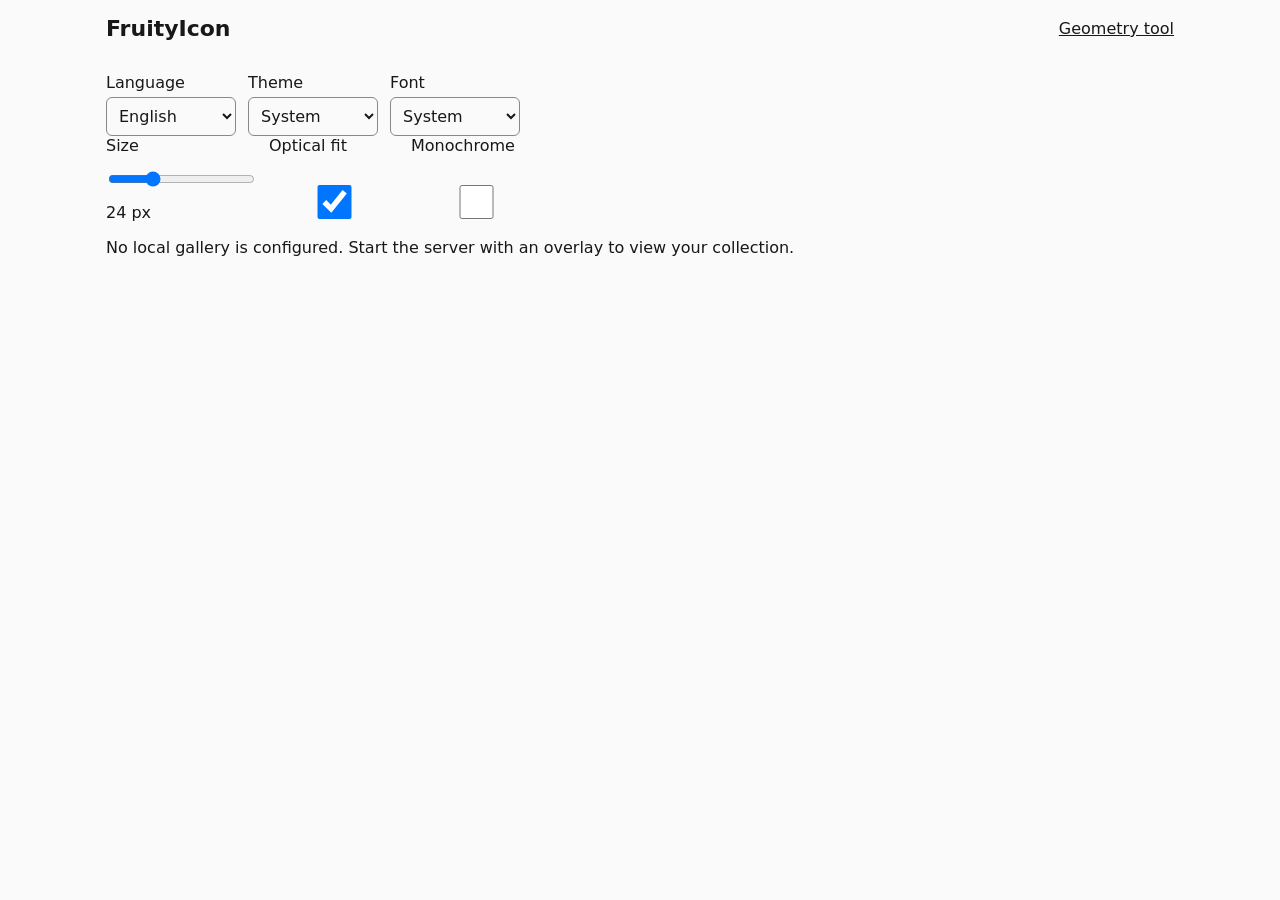
==== gallery/index.html @ 226326e8 "Add data-driven local gallery to secure preview" ====
<!doctype html>
<html lang="en">
  <head>
    <meta charset="utf-8">
    <meta name="viewport" content="width=device-width, initial-scale=1">
    <title>FruityIcon gallery</title>
    <link rel="stylesheet" href="gallery.css">
    <script src="gallery.js" defer></script>
  </head>
  <body>
    <header><h1>FruityIcon</h1><a href="../demo/" data-i18n="tool">Geometry tool</a></header>
    <main>
      <section class="controls" aria-label="Preferences">
        <label><span data-i18n="language">Language</span><select id="language"><option value="en">English</option><option value="zh-Hant">繁體中文</option><option value="zh-Hans">简体中文</option></select></label>
        <label><span data-i18n="theme">Theme</span><select id="theme"><option value="system" data-i18n="system">System</option><option value="light" data-i18n="light">Light</option><option value="dark" data-i18n="dark">Dark</option></select></label>
        <label><span data-i18n="font">Font</span><select id="font"><option value="system" data-i18n="system">System</option><option value="pixel" data-i18n="pixel">Pixel</option></select></label>
      </section>
      <div
        class="controls"><label><span data-i18n="size">Size</span><input id="size" type="range" min="16" max="48" step="2" value="24"><output id="size-value">24 px</output></label><label><span data-i18n="fit">Optical fit</span><input id="fit" type="checkbox" checked></label><label><span data-i18n="mono">Monochrome</span><input id="mono" type="checkbox"></label></div>
      <p id="notice" role="status"></p>
      <section id="library" hidden>
        <div
          class="filters"><label><span data-i18n="search">Search</span><input id="search" type="search"></label><label><span data-i18n="category">Category</span><select id="category"></select></label></div>
        <p id="count" role="status"></p>
        <div class="layout">
          <div id="items" class="items"></div>
          <section id="detail" class="detail"
            hidden><h2 id="name"></h2><p id="description"></p><div id="preview"></div><div id="sizes"></div><a id="download" download data-i18n="download">Download source</a><button id="copy" data-i18n="copy">Copy CSS</button><button id="favorite" data-i18n="favorite">Favorite</button><button id="add" data-i18n="add">Add to tray</button><pre id="recipe"></pre></section>
        </div>
        <section
          class="sample"><h2 data-i18n="tray">Tray</h2><div id="tray"></div><label><span data-i18n="upload">Preview local PNG</span><input id="upload" type="file" accept="image/png"></label><img id="local-preview" hidden alt=""></section>
      </section>
    </main>
  </body>
</html>
---- gallery/gallery.css ----
@font-face {
  font-family: GalleryPixel;
  src: url('/overlay/font.woff2') format('woff2');
  font-display: swap;
}
:root {
  color-scheme: light dark;
  font-family: system-ui,sans-serif;
  background: #fafafa;
  color: #181818;
}
:root[data-theme=dark] {
  background: #191919;
  color: #eee;
}
:root[data-font=pixel] {
  font-family: GalleryPixel,system-ui,sans-serif;
}
* {
  box-sizing: border-box;
}
body {
  margin: 0;
}
header,
main {
  max-width: 1100px;
  margin: auto;
  padding: 16px;
}
header {
  display: flex;
  align-items: center;
  justify-content: space-between;
}
h1 {
  font-size: 22px;
  margin: 0;
}
a {
  color: inherit;
}
label {
  display: grid;
  gap: 5px;
}
select,
input,
button {
  font: inherit;
  padding: 8px;
  border: 1px solid #888;
  border-radius: 6px;
  background: transparent;
  color: inherit;
}
.controls,
.filters {
  display: flex;
  flex-wrap: wrap;
  gap: 12px;
}
.controls label,
.filters label {
  min-width: 130px;
}
.layout {
  display: grid;
  grid-template-columns: minmax(0,2fr) minmax(230px,1fr);
  gap: 16px;
}
.items {
  display: grid;
  grid-template-columns: repeat(auto-fill,minmax(110px,1fr));
  align-content: start;
  gap: 8px;
}
.items button {
  display: grid;
  justify-items: center;
  gap: 6px;
  cursor: pointer;
}
.items button[aria-pressed=true] {
  outline: 2px solid currentColor;
}
.icon {
  width: 48px;
  height: 48px;
}
.detail {
  border: 1px solid #888;
  border-radius: 8px;
  padding: 14px;
}
.detail h2 {
  font-size: 18px;
}
.detail #preview .icon {
  width: 96px;
  height: 96px;
}
.detail #sizes {
  display: flex;
  gap: 8px;
  align-items: end;
  margin: 12px 0;
}
.detail a,
.detail button {
  margin-right: 8px;
}
.detail pre {
  white-space: pre-wrap;
  overflow-wrap: anywhere;
  font-size: 12px;
}
@media (max-width:640px) {
  .layout {
    grid-template-columns: 1fr;
  }
  .detail {
    grid-row: 1;
  }
}

.icon.mono {
  filter: brightness(0);
}
:root[data-theme=dark] .icon.mono {
  filter: brightness(0) invert(1);
}
.sample {
  margin-top: 20px;
}
.sample img {
  max-width: 160px;
  max-height: 160px;
}
.sample #tray {
  display: flex;
  gap: 8px;
  flex-wrap: wrap;
}
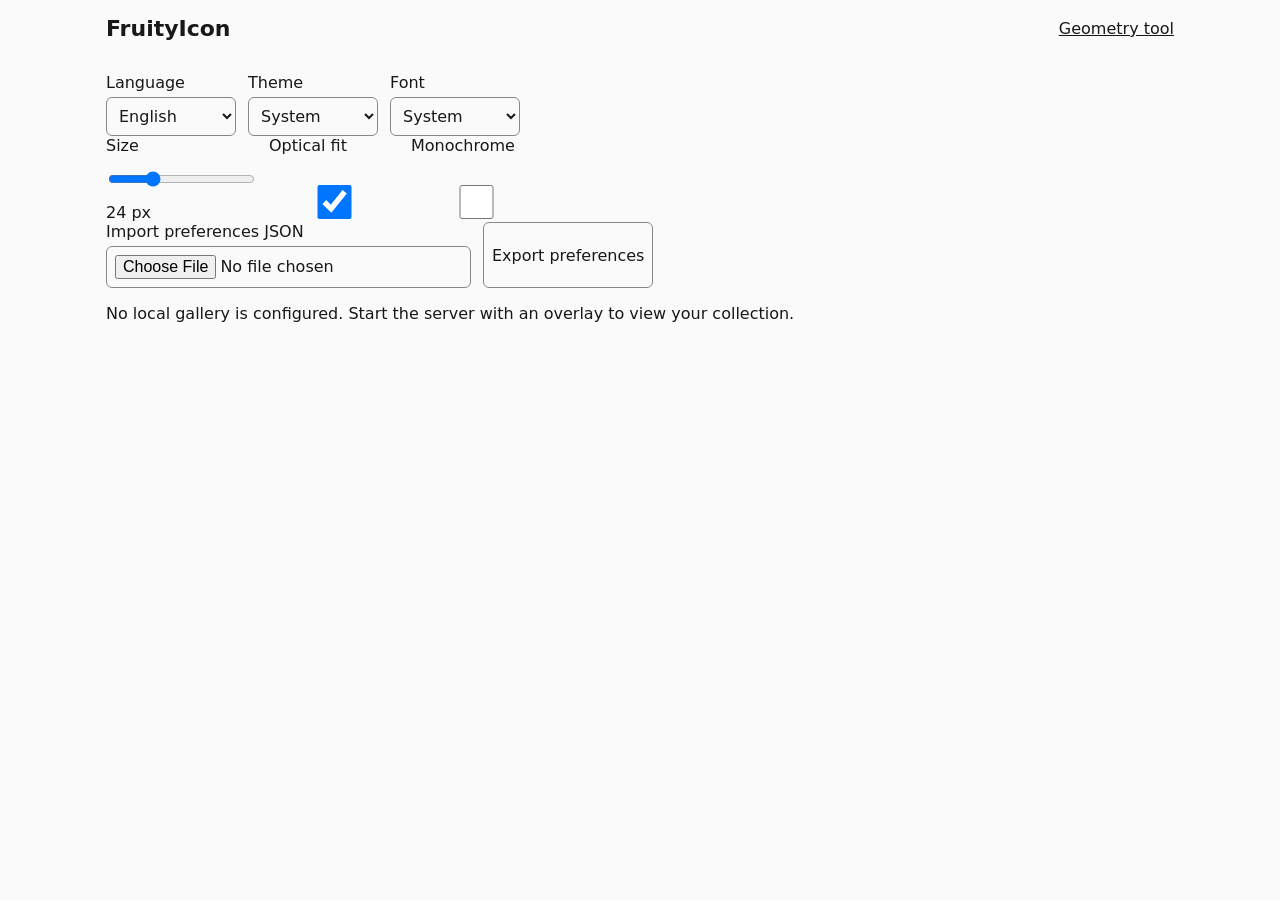
==== commit bb367390: "Restore gallery comparison and safe preference transfer" ====
--- a/gallery/index.html
+++ b/gallery/index.html
@@ -8,6 +8,57 @@
     <script src="gallery.js" defer></script>
   </head>
   <body>
+    <svg aria-hidden="true" class="svg-defs" xmlns="http://www.w3.org/2000/svg">
+      <defs>
+        <symbol id="comparison-1" viewBox="0 0 24 24">
+          <circle cx="10.5" cy="10.5" r="6.5" />
+          <path d="m16 16 5 5" />
+        </symbol>
+        <symbol id="comparison-2" viewBox="0 0 24 24">
+          <path d="M12 4v16M4 12h16" />
+        </symbol>
+        <symbol id="comparison-3" viewBox="0 0 24 24">
+          <path
+            d="M20.8 4.8a5.3 5.3 0 0 0-7.5 0L12 6.1l-1.3-1.3a5.3 5.3 0 0 0-7.5 7.5L12 21l8.8-8.7a5.3 5.3 0 0 0 0-7.5Z" />
+        </symbol>
+        <symbol id="comparison-4" viewBox="0 0 24 24">
+          <path d="m7 9 5-5 5 5M12 4v11M4 16v4h16v-4" />
+        </symbol>
+        <symbol id="comparison-5" viewBox="0 0 24 24">
+          <path d="m7 10 5 5 5-5M12 4v11M4 16v4h16v-4" />
+        </symbol>
+        <symbol id="comparison-6" viewBox="0 0 24 24">
+          <path
+            d="m9 3 1-1h4l1 3 3 1 3-1 2 4-2 2v3l2 2-2 4-3-1-3 1-1 3h-4l-1-3-3-1-3 1-2-4 2-2v-3L1 9l2-4 3 1 3-1Z"
+            transform="translate(0 0) scale(.92)" />
+          <circle cx="12" cy="12" r="3.5" />
+        </symbol>
+        <symbol id="comparison-7" viewBox="0 0 24 24">
+          <rect x="8" y="8" width="12" height="13" rx="2" />
+          <path d="M16 8V3H3v13h5" />
+        </symbol>
+        <symbol id="comparison-8" viewBox="0 0 24 24">
+          <path d="m4 16-1 5 5-1L21 7l-4-4Z M14 6l4 4" />
+        </symbol>
+        <symbol id="comparison-9" viewBox="0 0 24 24">
+          <path d="M3 6h18M9 6V3h6v3M6 6l1 15h10l1-15M10 10v7M14 10v7" />
+        </symbol>
+        <symbol id="comparison-10" viewBox="0 0 24 24">
+          <path
+            d="m10 14 4-4M8 16l-2 2a4 4 0 0 1-6-6l5-5a4 4 0 0 1 6 0M16 8l2-2a4 4 0 0 1 6 6l-5 5a4 4 0 0 1-6 0"
+            transform="translate(2 0) scale(.83 1)" />
+        </symbol>
+        <symbol id="comparison-11" viewBox="0 0 24 24">
+          <circle cx="5" cy="12" r="3" />
+          <circle cx="18" cy="5" r="3" />
+          <circle cx="18" cy="19" r="3" />
+          <path d="m8 10 7-4M8 14l7 4" />
+        </symbol>
+        <symbol id="comparison-12" viewBox="0 0 24 24">
+          <path d="M20 10a8 8 0 1 0-1 7M20 3v7h-7" />
+        </symbol>
+      </defs>
+    </svg>
     <header><h1>FruityIcon</h1><a href="../demo/" data-i18n="tool">Geometry tool</a></header>
     <main>
       <section class="controls" aria-label="Preferences">
@@ -17,6 +68,8 @@
       </section>
       <div
         class="controls"><label><span data-i18n="size">Size</span><input id="size" type="range" min="16" max="48" step="2" value="24"><output id="size-value">24 px</output></label><label><span data-i18n="fit">Optical fit</span><input id="fit" type="checkbox" checked></label><label><span data-i18n="mono">Monochrome</span><input id="mono" type="checkbox"></label></div>
+      <div
+        class="controls"><label><span data-i18n="importPrefs">Import preferences JSON</span><input id="prefs-file" type="file" accept="application/json,.json"></label><button id="import-old" type="button" hidden data-i18n="importOld">Import previous preferences</button><button id="export-prefs" type="button" data-i18n="exportPrefs">Export preferences</button></div>
       <p id="notice" role="status"></p>
       <section id="library" hidden>
         <div
@@ -25,10 +78,10 @@
         <div class="layout">
           <div id="items" class="items"></div>
           <section id="detail" class="detail"
-            hidden><h2 id="name"></h2><p id="description"></p><div id="preview"></div><div id="sizes"></div><a id="download" download data-i18n="download">Download source</a><button id="copy" data-i18n="copy">Copy CSS</button><button id="favorite" data-i18n="favorite">Favorite</button><button id="add" data-i18n="add">Add to tray</button><pre id="recipe"></pre></section>
+            hidden><h2 id="name"></h2><p id="description"></p><div class="comparison"><div><span data-i18n="artwork">Artwork</span><div id="preview"></div></div><div id="vector-comparison"><span data-i18n="vector">SVG comparison</span><div id="vector-preview"></div></div></div><div id="sizes"></div><a id="download" download data-i18n="download">Download source</a><button id="copy" data-i18n="copy">Copy CSS</button><button id="favorite" data-i18n="favorite">Favorite</button><button id="add" data-i18n="add">Add to tray</button><pre id="recipe"></pre></section>
         </div>
         <section
-          class="sample"><h2 data-i18n="tray">Tray</h2><div id="tray"></div><label><span data-i18n="upload">Preview local PNG</span><input id="upload" type="file" accept="image/png"></label><img id="local-preview" hidden alt=""></section>
+          class="sample"><h2 data-i18n="tray">Tray</h2><div id="tray"></div><label><span data-i18n="upload">Preview local PNG</span><input id="upload" type="file" accept="image/png"></label><img id="local-preview" hidden alt=""><button id="clear-upload" type="button" data-i18n="remove">Remove image</button><button id="reset-demo" type="button" data-i18n="reset">Reset sample</button></section>
       </section>
     </main>
   </body>
--- a/gallery/gallery.css
+++ b/gallery/gallery.css
@@ -142,3 +142,23 @@
   gap: 8px;
   flex-wrap: wrap;
 }
+
+.svg-defs {
+  position: absolute;
+  width: 0;
+  height: 0;
+  overflow: hidden;
+}
+.comparison {
+  display: flex;
+  gap: 24px;
+}
+.comparison-icon {
+  width: 96px;
+  height: 96px;
+  fill: none;
+  stroke: currentColor;
+  stroke-width: 1.7;
+  stroke-linecap: round;
+  stroke-linejoin: round;
+}
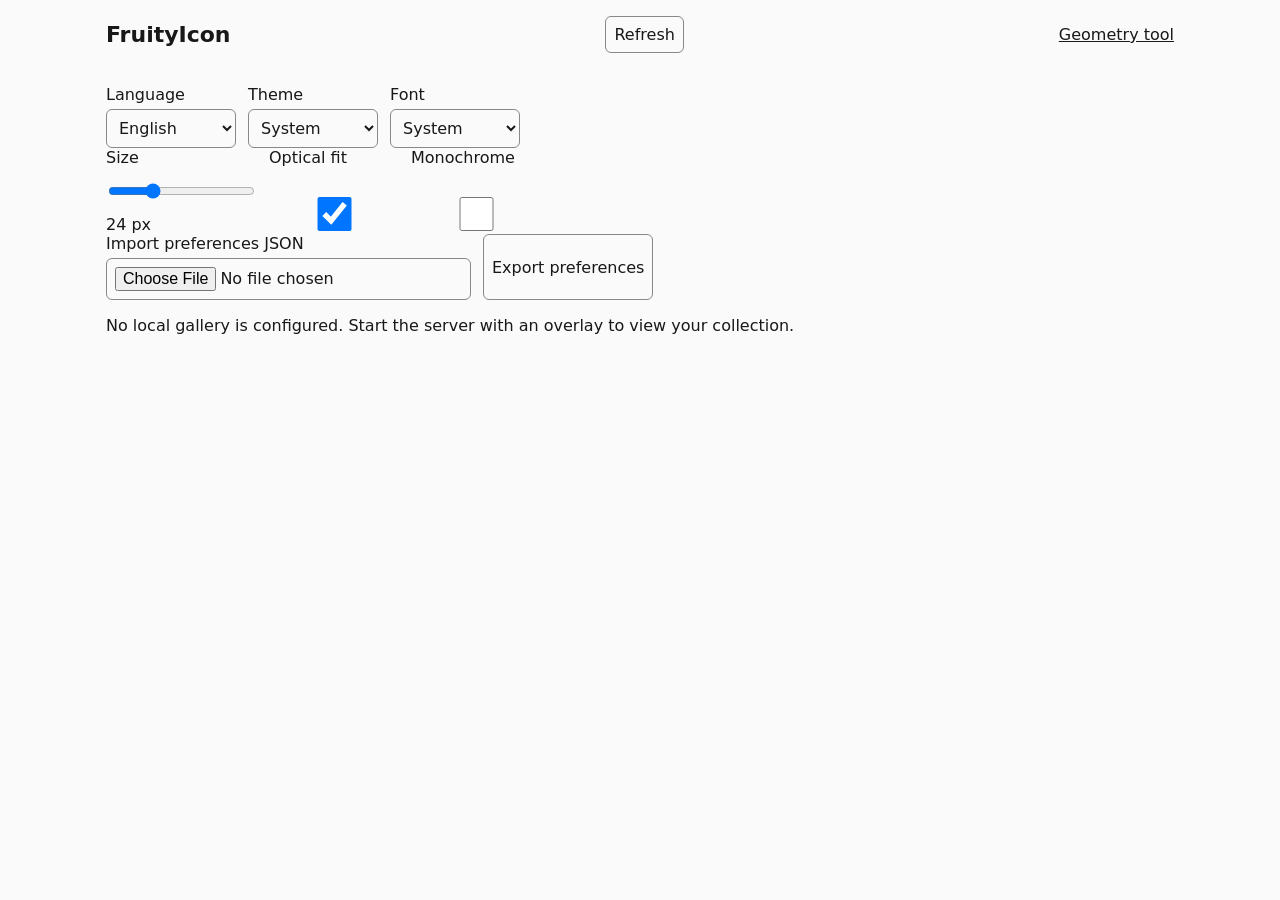
==== commit 114787c1: "Restore paired gallery sample actions" ====
--- a/gallery/index.html
+++ b/gallery/index.html
@@ -59,7 +59,7 @@
         </symbol>
       </defs>
     </svg>
-    <header><h1>FruityIcon</h1><a href="../demo/" data-i18n="tool">Geometry tool</a></header>
+    <header><h1>FruityIcon</h1><button id="refresh" type="button" data-i18n="refresh">Refresh</button><a href="../demo/" data-i18n="tool">Geometry tool</a></header>
     <main>
       <section class="controls" aria-label="Preferences">
         <label><span data-i18n="language">Language</span><select id="language"><option value="en">English</option><option value="zh-Hant">繁體中文</option><option value="zh-Hans">简体中文</option></select></label>
@@ -80,6 +80,19 @@
           <section id="detail" class="detail"
             hidden><h2 id="name"></h2><p id="description"></p><div class="comparison"><div><span data-i18n="artwork">Artwork</span><div id="preview"></div></div><div id="vector-comparison"><span data-i18n="vector">SVG comparison</span><div id="vector-preview"></div></div></div><div id="sizes"></div><a id="download" download data-i18n="download">Download source</a><button id="copy" data-i18n="copy">Copy CSS</button><button id="favorite" data-i18n="favorite">Favorite</button><button id="add" data-i18n="add">Add to tray</button><pre id="recipe"></pre></section>
         </div>
+        <section class="sample" id="toolbars">
+          <h2 data-i18n="toolbarTitle">Try the controls</h2>
+          <div class="toolbar-comparison">
+            <div>
+              <h3 data-i18n="vector">SVG comparison</h3>
+              <div id="toolbar-vector" class="toolbar"></div>
+            </div>
+            <div>
+              <h3 data-i18n="artwork">Artwork</h3>
+              <div id="toolbar-artwork" class="toolbar"></div>
+            </div>
+          </div>
+        </section>
         <section
           class="sample"><h2 data-i18n="tray">Tray</h2><div id="tray"></div><label><span data-i18n="upload">Preview local PNG</span><input id="upload" type="file" accept="image/png"></label><img id="local-preview" hidden alt=""><button id="clear-upload" type="button" data-i18n="remove">Remove image</button><button id="reset-demo" type="button" data-i18n="reset">Reset sample</button></section>
       </section>
--- a/gallery/gallery.css
+++ b/gallery/gallery.css
@@ -162,3 +162,42 @@
   stroke-linecap: round;
   stroke-linejoin: round;
 }
+
+.toolbar-comparison {
+  display: grid;
+  grid-template-columns: 1fr 1fr;
+  gap: 12px;
+}
+.toolbar {
+  display: flex;
+  flex-wrap: wrap;
+  gap: 6px;
+}
+.toolbar button {
+  display: grid;
+  justify-items: center;
+  gap: 4px;
+}
+.toolbar button span {
+  font-size: 12px;
+}
+@media (max-width:640px) {
+  .toolbar-comparison {
+    grid-template-columns: 1fr;
+  }
+}
+
+.item-card {
+  position: relative;
+}
+.item-card > button:first-child {
+  width: 100%;
+  min-height: 80px;
+}
+.item-card .item-star {
+  position: absolute;
+  right: 3px;
+  top: 3px;
+  border: 0;
+  padding: 2px 5px;
+}
